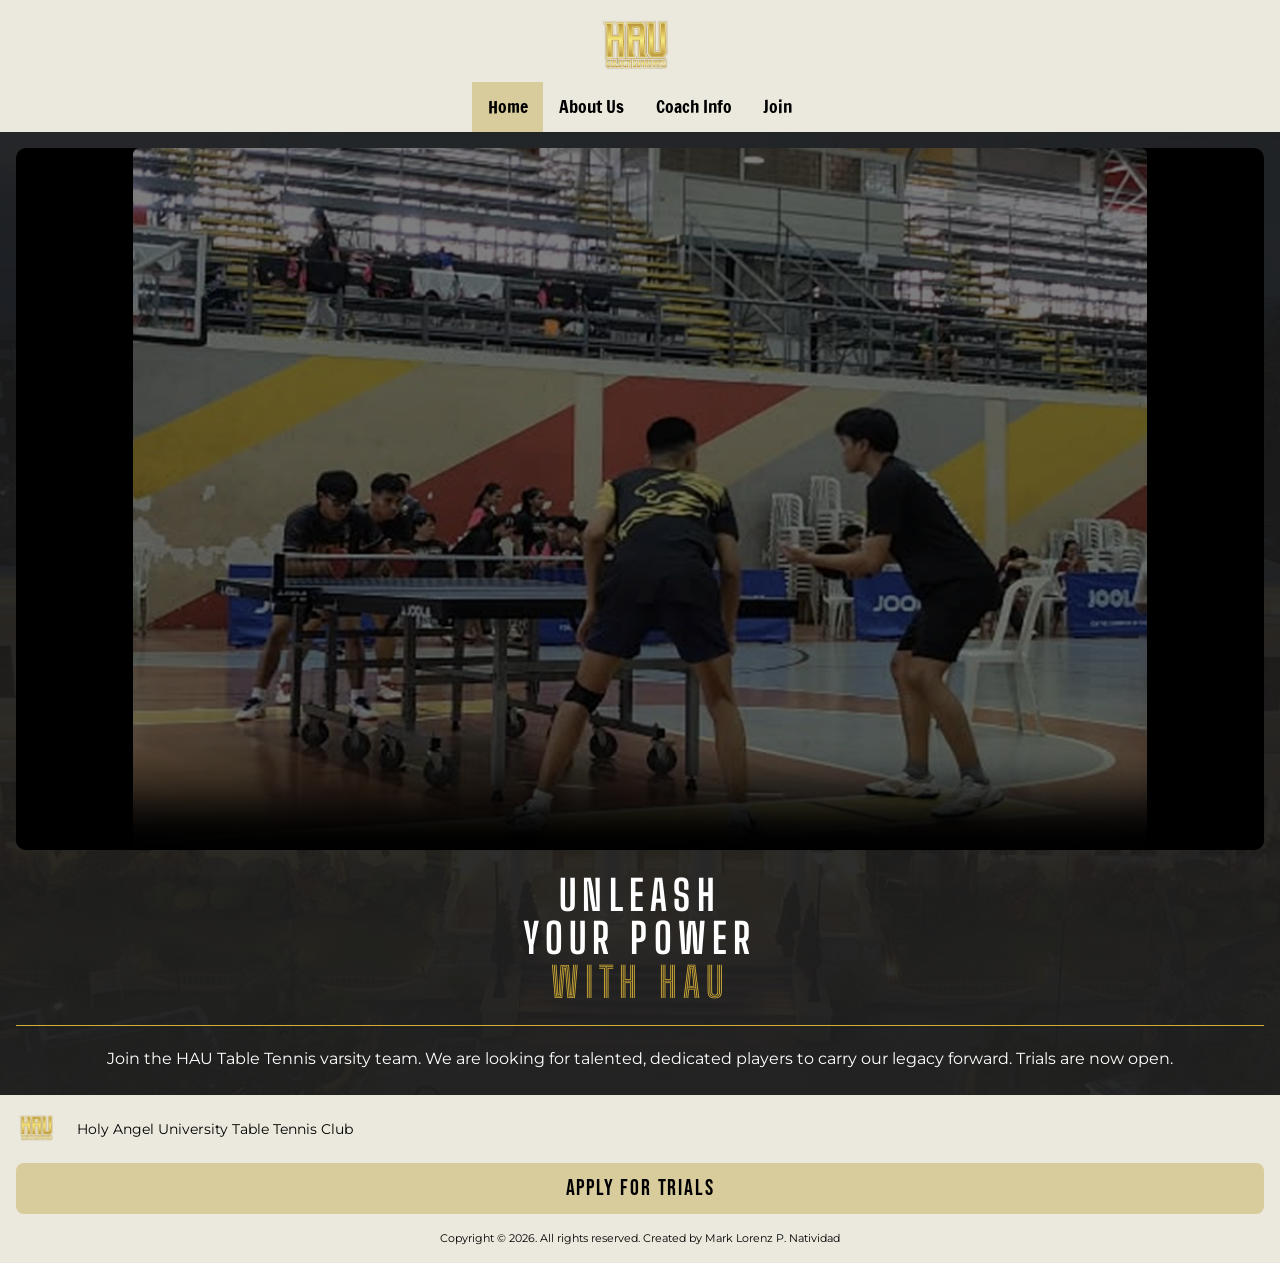
==== index.html @ d85600c8 "Move the 1st version outside the file" ====
<!DOCTYPE html>
<html lang="en">
<head>
    <!--
        Author: Natividad, Mark Lorenz P.
        Section: WD-202
        Activity: HAU Table Tennis Website (Own Version)
        Date: October 9, 2026
    -->
    <title>Holy Angel Table Tennis Club - Home</title>
    <meta charset="utf-8">
    <meta name= "viewport" content="width=device-width, initial-scale=1.0"/>
    <meta name= "description" content="Join the Holy Angel University Table Tennis varsity team. Trials are now open."/>
    <link href="https://fonts.googleapis.com/css2?family=Bebas+Neue&family=Big+Shoulders+Display:wght@700&family=Big+Shoulders+Inline+Display:wght@700&family=Francois+One&family=Montserrat:wght@300;400;600&family=Poppins:wght@500;600&display=swap" rel="stylesheet">
    <link rel ="icon" href = "img/hau-logo.png" type="image/png" />
    <link rel ="stylesheet" href="styles.css" type="text/css" />
</head>

<body>
    <div id = "container">
        <header>
            <a href = "index.html">
                <img src = "img/hau-logo.png" alt = "HAU Golden Guardians logo" />
            </a>
            <nav>
                <ul>
                    <li><a href = "index.html" class = "active">Home</a></li>
                    <li><a href = "about.html">About Us</a></li>
                    <li><a href = "coach.html">Coach Info</a></li>
                    <li><a href = "join.html">Join</a></li>
                </ul>
            </nav>
        </header>

        <main>
            <section id = "hero">
                <video controls preload = "metadata" poster = "img/vid-cover.png">
                    <source src = "media/Haulights.mp4" type = "video/mp4">
                    <track src = "media/captions.vtt" kind = "captions" srclang = "en" label = "English">
                    Your browser does not support the video element.
                </video>
                <article class = "hero-text">
                    <h1>Unleash<br> Your Power <span class = "outline">With HAU</span></h1>
                    <p>Join the HAU Table Tennis varsity team. We are looking for talented, dedicated players to carry our legacy forward. Trials are now open.</p>
                </article>
            </section>
        </main>

        <footer>
            <div class = "foot-brand">
                <img src = "img/hau-logo.png" alt = "HAU logo" />
                <p>Holy Angel University Table Tennis Club</p>
            </div>
            <a class = "btn-footer" href = "join.html">Apply for Trials</a>
            <p class = "copy">Copyright &copy; 2026. All rights reserved. Created by Mark Lorenz P. Natividad</p>
        </footer>
    </div>
</body>

</html>
---- styles.css ----
/* CSS styles for HAU Golden Guardians Table Tennis */

/*
   Author: Natividad, Mark Lorenz P.
   Section: WD-202
   Date: October 9, 2026
*/

/* CSS Reset */
body, header, nav, main, footer, h1, h2, h3, p, div, img, ul, section, article, video{
    margin: 0;
    padding: 0;
    border: 0;
}

/* Style rule for box sizing applies to all elements */
*{
    box-sizing: border-box;
}

/* CSS styles for body, images and links */
body{
    background: #1C1C1C linear-gradient(to bottom, #1C1C1C 50%, #242424 100%);
    min-height: 100vh;
    color: #ffffff;
    font-family: 'Montserrat', sans-serif;
}

img, video{
    max-width: 100%;
    display: block;
}

a{
    color: inherit;
    text-decoration: none;
}

/* CSS styles for page wrapper */
#container{
    display: flex;
    flex-direction: column;
    min-height: 100vh;
    width: 100%;
    max-width: 1920px;
    margin: 0 auto;
}

/* CSS styles for header */
header{
    display: flex;
    flex-direction: column;
    align-items: center;
    background-color: #EBE8DD;
    padding: 12px 16px 0;
}

header img{
    height: 70px;
    width: auto;
}

/* CSS styles for navigation area */
nav ul{
    display: flex;
    flex-wrap: wrap;
    justify-content: center;
    list-style-type: none;
}

nav li a{
    display: block;
    font-family: 'Francois One', sans-serif;
    font-size: 1.1em;
    color: #000000;
    padding: 0.7em 0.9em;
}

nav li a.active{
    background-color: #D8CB9C;
}

/* CSS styles for main */
main{
    flex: 1;
}

main > section{
    padding: 16px;
}

h1{
    font-family: 'Big Shoulders Display', 'Arial Narrow', Impact, sans-serif;
    font-weight: 700;
    font-size: 2.6em;
    line-height: 1.05;
    text-align: center;
}

h2, h3{
    font-family: 'Bebas Neue', 'Arial Narrow', Impact, sans-serif;
    font-weight: normal;
    letter-spacing: 0.04em;
}

.outline{
    display: block;
    color: #D4AF37;
    font-family: 'Big Shoulders Inline Display', 'Arial Narrow', Impact, sans-serif;
}

/* CSS styles for home */
#hero{
    background: linear-gradient(rgba(28, 28, 28, 0.7), rgba(36, 36, 36, 0.8)), url("img/Campus.png") center / cover no-repeat;
    background-color: #1C1C1C;
}

video{
    width: 100%;
    aspect-ratio: 16 / 9;
    background-color: #000000;
    border-radius: 10px;
}

.hero-text{
    text-align: center;
    padding: 24px 0 8px;
}

.hero-text h1{
    letter-spacing: 0.15em;
    text-transform: uppercase;
}

.hero-text p{
    border-top: 1px solid #D4AF37;
    margin-top: 20px;
    padding-top: 20px;
    line-height: 1.6;
}

/* CSS styles for the footer */
footer{
    background-color: #EBE8DD;
    color: #000000;
    padding: 16px;
    text-align: center;
}

.foot-brand{
    display: flex;
    align-items: center;
    gap: 16px;
    text-align: left;
}

.foot-brand img{
    height: 36px;
    width: auto;
    flex-shrink: 0;
}

.foot-brand p{
    font-size: 0.9em;
    line-height: 1.35;
}

.btn-footer{
    display: block;
    background-color: #D8CB9C;
    font-family: 'Bebas Neue', 'Arial Narrow', Impact, sans-serif;
    font-size: 1.4em;
    letter-spacing: 0.08em;
    border-radius: 8px;
    padding: 12px;
    margin: 16px 0;
}

.copy{
    font-size: 0.7em;
    line-height: 1.5;
}
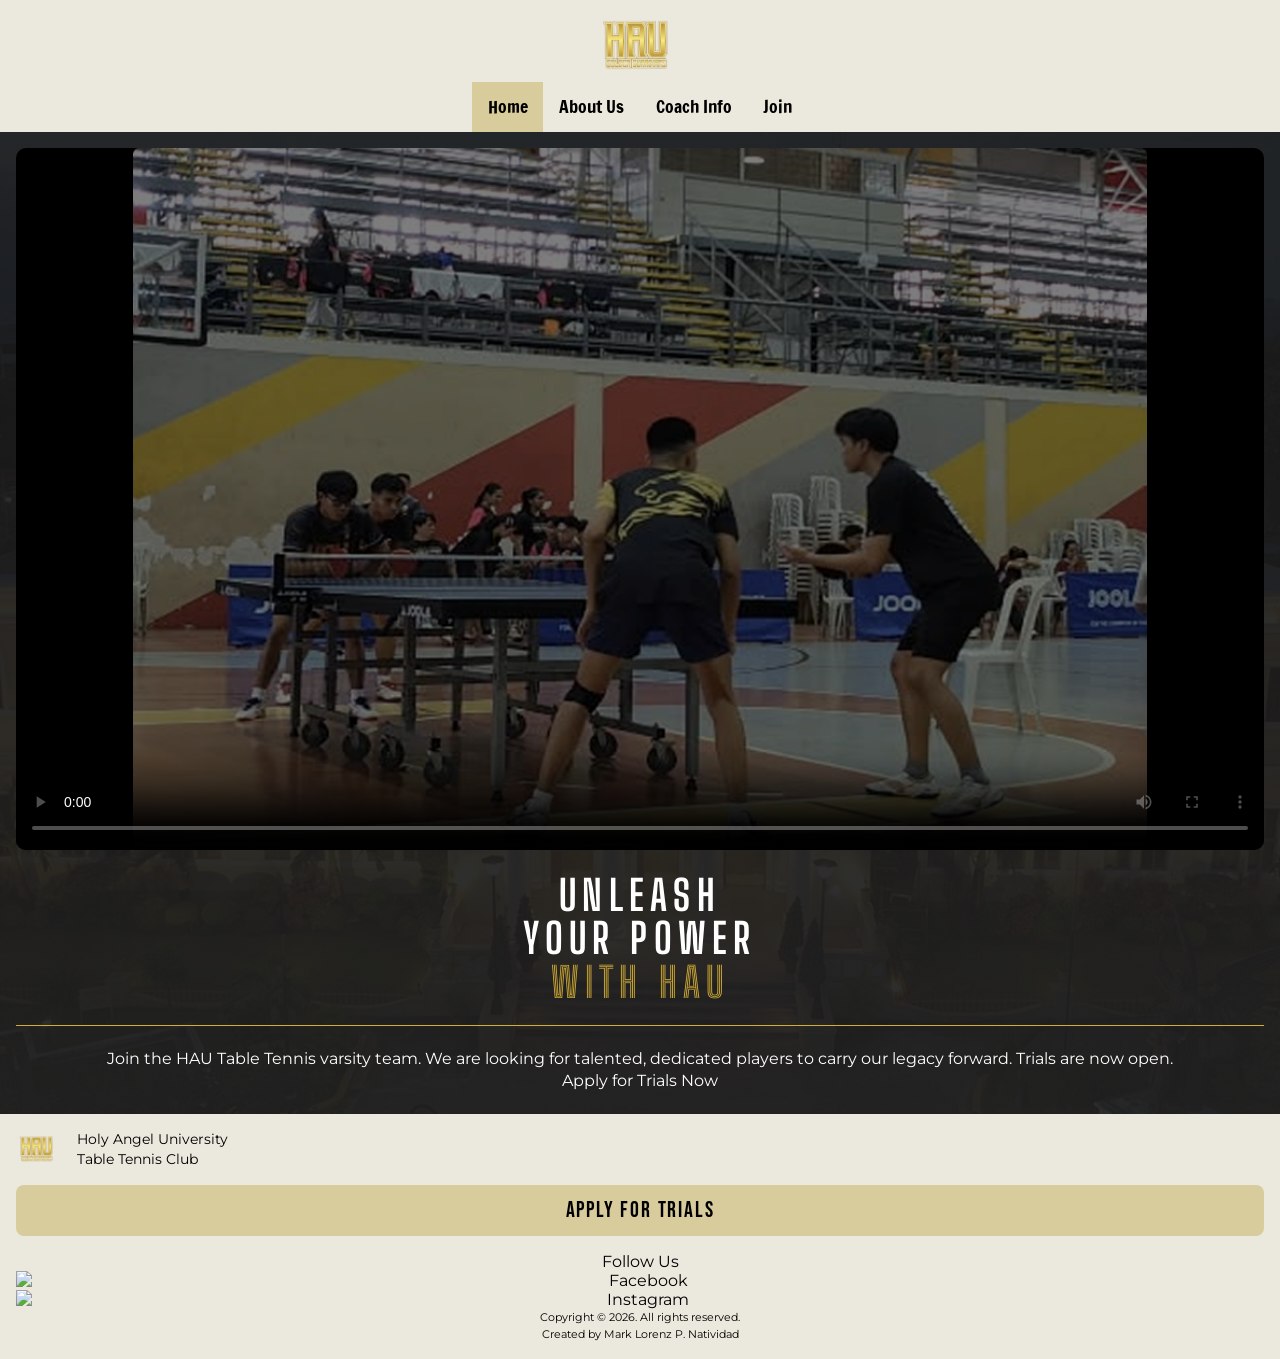
==== commit e1eef539: "updated the index" ====
--- a/index.html
+++ b/index.html
@@ -5,7 +5,7 @@
         Author: Natividad, Mark Lorenz P.
         Section: WD-202
         Activity: HAU Table Tennis Website (Own Version)
-        Date: October 9, 2026
+        Date: October 10, 2026
     -->
     <title>Holy Angel Table Tennis Club - Home</title>
     <meta charset="utf-8">
@@ -22,7 +22,7 @@
             <a href = "index.html">
                 <img src = "img/hau-logo.png" alt = "HAU Golden Guardians logo" />
             </a>
-            <nav>
+            <nav id = "nav-menu">
                 <ul>
                     <li><a href = "index.html" class = "active">Home</a></li>
                     <li><a href = "about.html">About Us</a></li>
@@ -36,12 +36,14 @@
             <section id = "hero">
                 <video controls preload = "metadata" poster = "img/vid-cover.png">
                     <source src = "media/Haulights.mp4" type = "video/mp4">
+                   
                     <track src = "media/captions.vtt" kind = "captions" srclang = "en" label = "English">
                     Your browser does not support the video element.
                 </video>
                 <article class = "hero-text">
                     <h1>Unleash<br> Your Power <span class = "outline">With HAU</span></h1>
                     <p>Join the HAU Table Tennis varsity team. We are looking for talented, dedicated players to carry our legacy forward. Trials are now open.</p>
+                    <a class = "hero-btn" href = "join.html">Apply for Trials Now</a>
                 </article>
             </section>
         </main>
@@ -49,10 +51,15 @@
         <footer>
             <div class = "foot-brand">
                 <img src = "img/hau-logo.png" alt = "HAU logo" />
-                <p>Holy Angel University Table Tennis Club</p>
+                <p>Holy Angel <span class = "uni">University</span><br class = "br-mobile" />Table Tennis Club</p>
             </div>
             <a class = "btn-footer" href = "join.html">Apply for Trials</a>
-            <p class = "copy">Copyright &copy; 2026. All rights reserved. Created by Mark Lorenz P. Natividad</p>
+            <div class = "follow">
+                <span>Follow Us</span>
+                <a href = "https://www.facebook.com/HolyAngel1933Sports" target = "_blank" rel = "noopener noreferrer" aria-label = "Holy Angel University - Sports on Facebook"><img src = "img/icon-facebook-yellow.png" alt = "Facebook" /></a>
+                <a href = "https://www.instagram.com/holyangel1933/?hl=en" target = "_blank" rel = "noopener noreferrer" aria-label = "Holy Angel University on Instagram"><img src = "img/icon-instagram-yellow.png" alt = "Instagram" /></a>
+            </div>
+            <p class = "copy">Copyright &copy; 2026. All rights reserved. <br class = "br-mobile" />Created by Mark Lorenz P. Natividad</p>
         </footer>
     </div>
 </body>
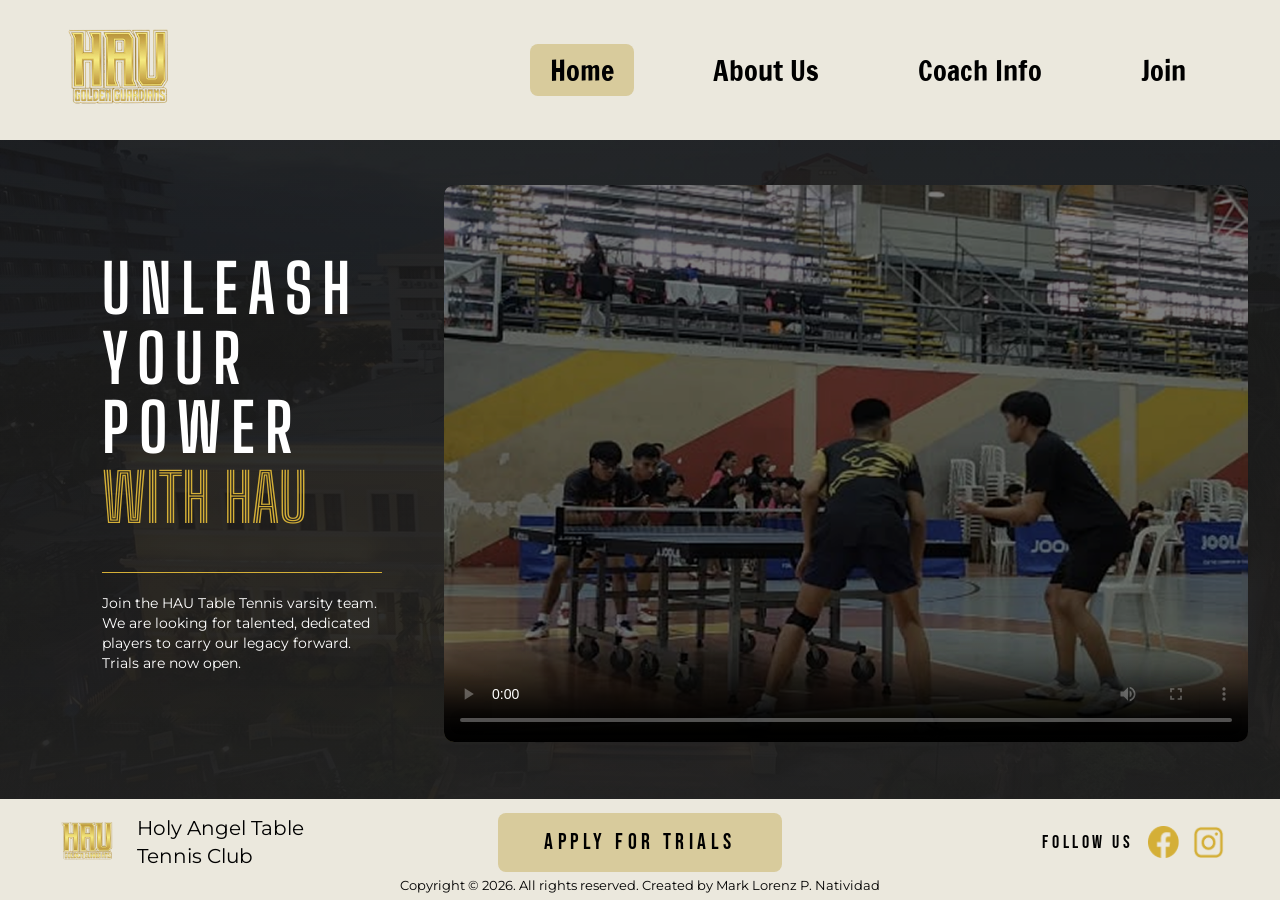
==== commit 19a3c468: "pull out the files from version 3 and update coach, about and add join" ====
--- a/index.html
+++ b/index.html
@@ -5,7 +5,7 @@
         Author: Natividad, Mark Lorenz P.
         Section: WD-202
         Activity: HAU Table Tennis Website (Own Version)
-        Date: October 10, 2026
+        Date: October 12, 2026
     -->
     <title>Holy Angel Table Tennis Club - Home</title>
     <meta charset="utf-8">
--- a/styles.css
+++ b/styles.css
@@ -3,11 +3,11 @@
 /*
    Author: Natividad, Mark Lorenz P.
    Section: WD-202
-   Date: October 9, 2026
+   Date: October 12, 2026
 */
 
 /* CSS Reset */
-body, header, nav, main, footer, h1, h2, h3, p, div, img, ul, section, article, video{
+body, header, nav, main, footer, h1, h2, h3, p, div, img, ul, figure, figcaption, section, article, aside, video, table, form, fieldset{
     margin: 0;
     padding: 0;
     border: 0;
@@ -34,6 +34,27 @@
 a{
     color: inherit;
     text-decoration: none;
+}
+
+/* ========================================================================== */
+/* STYLE RULES FOR MOBILE VIEWPORT */
+
+/* Show mobile class, hide tablet-desktop class */
+.mobile{
+    display: block;
+}
+
+.tablet-desktop, .desktop-only, .tablet-only, .hero-btn, .follow{
+    display: none;
+}
+
+.sr-only{
+    position: absolute;
+    width: 1px;
+    height: 1px;
+    overflow: hidden;
+    clip: rect(0 0 0 0);
+    white-space: nowrap;
 }
 
 /* CSS styles for page wrapper */
@@ -46,21 +67,40 @@
     margin: 0 auto;
 }
 
+#coach{
+    display: flow-root;
+}
+
+/* Icons: yellow for tablet/desktop, white for mobile */
+.icon-yellow, .icon-tablet{
+    display: none;
+}
+
+.uni{
+    display: inline;
+}
+
 /* CSS styles for header */
 header{
+    position: relative;
     display: flex;
-    flex-direction: column;
+    flex-wrap: wrap;
+    justify-content: space-between;
     align-items: center;
     background-color: #EBE8DD;
-    padding: 12px 16px 0;
+    padding: 8px 16px;
 }
 
 header img{
-    height: 70px;
+    height: 40px;
     width: auto;
 }
 
-/* CSS styles for navigation area */
+/* CSS styles for navigation area (always visible for now) */
+nav{
+    width: 100%;
+}
+
 nav ul{
     display: flex;
     flex-wrap: wrap;
@@ -73,7 +113,7 @@
     font-family: 'Francois One', sans-serif;
     font-size: 1.1em;
     color: #000000;
-    padding: 0.7em 0.9em;
+    padding: 0.6em 0.9em;
 }
 
 nav li a.active{
@@ -83,6 +123,8 @@
 /* CSS styles for main */
 main{
     flex: 1;
+    display: flex;
+    flex-direction: column;
 }
 
 main > section{
@@ -109,15 +151,32 @@
     font-family: 'Big Shoulders Inline Display', 'Arial Narrow', Impact, sans-serif;
 }
 
+.eyebrow{
+    color: #D4AF37;
+    text-align: center;
+    letter-spacing: 0.2em;
+    text-transform: uppercase;
+    margin-bottom: 8px;
+}
+
+.para{
+    line-height: 1.7;
+    margin-top: 16px;
+}
+
 /* CSS styles for home */
+/* Hero background image with dark overlay */
 #hero{
     background: linear-gradient(rgba(28, 28, 28, 0.7), rgba(36, 36, 36, 0.8)), url("img/Campus.png") center / cover no-repeat;
     background-color: #1C1C1C;
-}
-
+    flex: 1;
+}
+
+/* CSS styles for video */
 video{
     width: 100%;
-    aspect-ratio: 16 / 9;
+    aspect-ratio: 358 / 294;
+    object-fit: cover;
     background-color: #000000;
     border-radius: 10px;
 }
@@ -129,7 +188,13 @@
 
 .hero-text h1{
     letter-spacing: 0.15em;
+    font-size: clamp(2.3em, 11.5vw, 3.2em);
     text-transform: uppercase;
+}
+
+.hero-text .outline{
+    display: block;
+    letter-spacing: 0;
 }
 
 .hero-text p{
@@ -137,6 +202,165 @@
     margin-top: 20px;
     padding-top: 20px;
     line-height: 1.6;
+}
+
+/* CSS styles for about */
+.about-text h1{
+    margin-bottom: 16px;
+}
+
+.about-text .eyebrow{
+    margin-top: 16px;
+}
+
+.about-text .para{
+    border-top: 1px solid #D4AF37;
+    padding-top: 16px;
+}
+
+.about-photos img, .coach-photos img, .banner{
+    width: 100%;
+    border-radius: 4px;
+}
+
+.coach-photos figure{
+    margin-bottom: 16px;
+}
+
+/* CSS styles for coach */
+.card{
+    background-color: #2A2A2A;
+    padding: 16px;
+    border-radius: 10px;
+    margin: 8px 0 16px;
+    line-height: 1.6;
+}
+
+.card h3{
+    color: #D4AF37;
+    font-size: 1.8em;
+}
+
+.role{
+    color: #D4AF37;
+    text-align: center;
+    font-size: 1.5em;
+}
+
+.contact-box{
+    background-color: #D4AF37;
+    color: #ffffff;
+    padding: 16px;
+    border-radius: 10px;
+    text-align: center;
+    margin-bottom: 16px;
+}
+
+.contact-box h3{
+    font-size: 1.6em;
+    letter-spacing: 0.1em;
+}
+
+.contact-box p{
+    display: flex;
+    justify-content: center;
+    align-items: center;
+    flex-wrap: wrap;
+    gap: 8px;
+    margin-top: 8px;
+}
+
+.contact-box img{
+    height: 22px;
+    width: auto;
+    margin-left: 12px;
+}
+
+/* CSS styles for join */
+.apply{
+    color: #D4AF37;
+    margin-bottom: 8px;
+}
+
+.list-card{
+    background-color: #9B7C1F;
+    border-radius: 10px;
+    padding: 16px;
+    margin-top: 16px;
+}
+
+.list-card h2{
+    font-size: 1.8em;
+}
+
+.list-card ul{
+    padding-left: 20px;
+    line-height: 1.7;
+    font-size: 0.9em;
+}
+
+/* CSS styles for form elements */
+#form{
+    margin: 24px 0;
+}
+
+fieldset legend{
+    font-family: 'Poppins', sans-serif;
+    font-weight: 600;
+    font-size: 1.4em;
+    text-transform: uppercase;
+    padding: 8px 0;
+}
+
+label{
+    display: block;
+    font-family: 'Poppins', sans-serif;
+    font-weight: 600;
+    font-size: 0.9em;
+    padding: 14px 0 6px;
+}
+
+input[type = "text"], input[type = "email"], input[type = "tel"], textarea{
+    width: 100%;
+    background-color: #9B7C1F;
+    color: #ffffff;
+    border: none;
+    border-radius: 6px;
+    padding: 14px;
+    font-family: 'Poppins', sans-serif;
+}
+
+input::placeholder, textarea::placeholder{
+    color: #EBE8DD;
+}
+
+.btn-row{
+    display: flex;
+    gap: 16px;
+    margin-top: 14px;
+}
+
+#submit, #reset{
+    border: none;
+    border-radius: 6px;
+    padding: 10px 20px;
+    font-family: 'Poppins', sans-serif;
+    font-weight: 600;
+    cursor: pointer;
+}
+
+#submit{
+    background-color: #9B7C1F;
+    color: #ffffff;
+}
+
+#reset{
+    background-color: #ffffff;
+    color: #000000;
+}
+
+.contact-grid .contact-box h3{
+    font-family: 'Bebas Neue', 'Arial Narrow', Impact, sans-serif;
 }
 
 /* CSS styles for the footer */
@@ -160,8 +384,10 @@
     flex-shrink: 0;
 }
 
+/* Mobile footer text on two lines */
 .foot-brand p{
     font-size: 0.9em;
+    font-weight: 400;
     line-height: 1.35;
 }
 
@@ -180,3 +406,1066 @@
     font-size: 0.7em;
     line-height: 1.5;
 }
+
+
+/* ========================================================================== */
+
+/* MEDIA QUERY FOR MOBILE ONLY VIEWPORT */
+@media screen and (max-width: 629px){
+    /* Mobile Viewport: Style rules for about */
+    #about{
+        display: flex;
+        flex-direction: column;
+    }
+
+    .about-text{
+        display: contents;
+    }
+
+    .about-text .eyebrow{
+        order: 1;
+        margin: 0 0 8px;
+        font-weight: 300;
+        letter-spacing: 0.2em;
+    }
+
+    .about-text h1{
+        order: 2;
+        text-transform: uppercase;
+        font-size: clamp(2em, 10vw, 2.6em);
+        padding-bottom: 16px;
+        margin-bottom: 16px;
+        border-bottom: 1px solid #D4AF37;
+    }
+
+    .about-photos{
+        order: 3;
+    }
+
+    .about-text .para{
+        order: 4;
+        border-top: 0;
+        padding-top: 0;
+        margin-top: 16px;
+    }
+
+    /* Mobile Viewport: Style rules for coach */
+    #coach{
+        display: flex;
+        flex-direction: column;
+    }
+
+    .coach-info{
+        display: contents;
+    }
+
+    .coach-info .eyebrow{
+        order: 1;
+        margin: 0 0 6px;
+        font-weight: 600;
+        letter-spacing: 0.15em;
+    }
+
+    .coach-info h1{
+        order: 2;
+        text-transform: uppercase;
+        font-size: clamp(1.9em, 8.6vw, 2.6em);
+        margin-bottom: 20px;
+    }
+
+    .coach-info h1::after{
+        content: "";
+        display: block;
+        width: 160px;
+        max-width: 60%;
+        height: 2px;
+        background-color: #D4AF37;
+        margin: 10px auto 0;
+    }
+
+    .coach-info .role{
+        display: none;
+    }
+
+    .coach-photos{
+        order: 3;
+    }
+
+    .coach-photos figure{
+        margin-bottom: 20px;
+    }
+
+    .coach-photos img{
+        aspect-ratio: 358 / 170;
+        object-fit: cover;
+    }
+
+    .coach-info .card{
+        order: 4;
+        margin-top: 0;
+    }
+
+    .coach-info .contact-box{
+        order: 5;
+        text-align: left;
+    }
+
+    .coach-info .contact-box h3{
+        font-family: 'Poppins', sans-serif;
+        font-weight: 600;
+        font-size: 1.1em;
+        letter-spacing: 0;
+        text-transform: uppercase;
+    }
+
+    .coach-info .contact-box p{
+        justify-content: flex-start;
+    }
+
+    .coach-info .contact-box img{
+        margin-left: 0;
+    }
+
+    /* Mobile Viewport: Style rules for join */
+    .apply{
+        display: table;
+        margin: 0 auto 8px;
+        padding: 0 14px;
+        text-transform: uppercase;
+        border-bottom: 2px solid #D4AF37;
+    }
+
+    .banner{
+        aspect-ratio: 358 / 196;
+        object-fit: cover;
+    }
+
+    .list-card li{
+        margin-bottom: 6px;
+    }
+
+    #submit, #reset{
+        text-transform: uppercase;
+    }
+}
+
+/* ========================================================================== */
+
+/* MEDIA QUERY FOR TABLET VIEWPORT */
+@media screen and (min-width: 630px), print{
+    /* Tablet Viewport: Show tablet-desktop class, hide mobile class and hamburger */
+    .tablet-desktop{
+        display: block;
+    }
+
+    .mobile, #menu-btn, .btn-footer, .br-mobile{
+        display: none;
+    }
+
+    .hero-btn{
+        display: inline-block;
+        background-color: #D8CB9C;
+        color: #000000;
+        font-family: 'Bebas Neue', 'Arial Narrow', Impact, sans-serif;
+        font-size: 1.4em;
+        letter-spacing: 0.08em;
+        border-radius: 8px;
+        padding: 12px 20px;
+        margin-top: 20px;
+    }
+
+    .follow{
+        display: flex;
+        align-items: center;
+        gap: 14px;
+        margin-left: auto;
+    }
+
+    .follow span{
+        font-family: 'Bebas Neue', 'Arial Narrow', Impact, sans-serif;
+        letter-spacing: 0.2em;
+    }
+
+    .follow img{
+        height: 30px;
+        width: auto;
+    }
+
+    .uni{
+        display: none;
+    }
+
+    .coach-info .icon-white{
+        display: none;
+    }
+
+    .coach-info .icon-yellow{
+        display: block;
+    }
+
+    /* Tablet Viewport: Style rules for header and nav */
+    nav{
+        position: static;
+        width: auto;
+        max-height: none;
+        overflow: visible;
+        background-color: transparent;
+    }
+
+    nav ul{
+        display: flex;
+        gap: 8px;
+    }
+
+    nav li a{
+        font-size: 0.95em;
+        padding: 8px 14px;
+        border-radius: 8px;
+    }
+
+    nav li a:hover{
+        background-color: #D8CB9C;
+    }
+
+    header img{
+        height: 50px;
+    }
+
+    /* Tablet Viewport: Style rules for main sections */
+    main > section{
+        padding: 32px;
+    }
+
+    #hero{
+        padding: 16px 0 0;
+    }
+
+    #hero video{
+        border-radius: 0;
+        aspect-ratio: 768 / 442;
+    }
+
+    .hero-text{
+        text-align: left;
+        padding: 32px;
+    }
+
+    .hero-text h1{
+        text-align: left;
+        font-size: clamp(3em, 7vw, 4em);
+        max-width: 7.8em;
+    }
+
+    .outline{
+        display: inline;
+    }
+
+    .about-text h1{
+        font-size: 3em;
+    }
+
+    .coach-photos{
+        float: left;
+        width: 45%;
+        margin-right: 6%;
+    }
+
+    .coach-info{
+        overflow: hidden;
+    }
+
+    .coach-info h1, .coach-info .eyebrow, .coach-info .role{
+        text-align: left;
+    }
+
+    .coach-info h3{
+        color: #D4AF37;
+        margin-top: 12px;
+    }
+
+    .coach-info ul{
+        padding-left: 18px;
+        font-size: 0.8em;
+        line-height: 1.6;
+    }
+
+    .contact-box{
+        background-color: transparent;
+        text-align: left;
+        padding: 0;
+    }
+
+    .contact-box h3{
+        color: #D4AF37;
+    }
+
+    .contact-box p{
+        justify-content: flex-start;
+    }
+
+    /* Tablet Viewport: Style rules for table */
+    table{
+        width: 100%;
+        border: 1px solid #ffffff;
+        border-collapse: collapse;
+        margin: 24px 0;
+    }
+
+    th, td{
+        border: 1px solid #EBE8DD;
+        padding: 12px;
+        font-size: 0.85em;
+        text-align: left;
+        vertical-align: top;
+        line-height: 1.5;
+    }
+
+    th{
+        background-color: #9B7C1F;
+        font-family: 'Bebas Neue', 'Arial Narrow', Impact, sans-serif;
+        font-size: 1.5em;
+        font-weight: normal;
+        text-align: center;
+    }
+
+    /* Tablet Viewport: Style rule for alternating rows */
+    tr:nth-child(odd) td{
+        background-color: #9B7C1F;
+    }
+
+    tr:nth-child(even) td{
+        background-color: #8F7219;
+    }
+
+    /* Tablet Viewport: Style rules for form and contact */
+    #form{
+        background-color: #1C1C1C;
+    }
+
+    .contact-grid{
+        display: grid;
+        grid-template-columns: 1fr 1fr;
+        grid-gap: 20px;
+    }
+
+    .contact-grid .contact-box{
+        background-color: #D4AF37;
+        text-align: center;
+        padding: 12px;
+    }
+
+    .contact-grid .contact-box h3{
+        color: #ffffff;
+    }
+
+    .contact-grid .contact-box p{
+        justify-content: center;
+    }
+
+    /* Tablet Viewport: Style rules for footer */
+    footer{
+        display: flex;
+        flex-wrap: wrap;
+        align-items: center;
+        padding: 16px 32px;
+    }
+
+    .copy{
+        width: 100%;
+        border-top: 1px solid #C9C3A8;
+        margin-top: 14px;
+        padding-top: 10px;
+    }
+}
+
+/* ========================================================================== */
+
+/* Tablet+ Viewport: Style rule for coach contact links */
+@media screen and (min-width: 630px){
+    .coach-info .contact-box a{
+        color: #D4AF37;
+    }
+}
+
+/* ========================================================================== */
+
+/* MEDIA QUERY FOR TABLET ONLY VIEWPORT */
+@media screen and (min-width: 630px) and (max-width: 1014px){
+    /* Tablet Only: Style rule for headings */
+    .about-text h1, .coach-info h1, .apply{
+        text-transform: uppercase;
+    }
+
+    /* Tablet Only: Style rules for about */
+    #about{
+        display: flex;
+        flex-direction: column;
+    }
+
+    .about-text{
+        display: contents;
+    }
+
+    .about-text .eyebrow{
+        order: 1;
+        text-align: center;
+        margin: 0 0 8px;
+        font-weight: 300;
+        letter-spacing: 0.2em;
+    }
+
+    .about-text h1{
+        order: 2;
+        text-align: center;
+        font-size: clamp(2.2em, 6.4vw, 3.4em);
+        margin-bottom: 20px;
+    }
+
+    .about-text h1 .outline{
+        white-space: nowrap;
+    }
+
+    .about-photos{
+        order: 3;
+    }
+
+    .about-photos img{
+        aspect-ratio: 704 / 347;
+        object-fit: cover;
+    }
+
+    .about-text .para{
+        order: 4;
+        border-top: 1px solid #D4AF37;
+        border-bottom: 1px solid #D4AF37;
+        padding: 16px 0;
+        margin-top: 20px;
+    }
+
+    /* Tablet Only: Style rules for coach */
+    .coach-info .role{
+        border-bottom: 1px solid #8C7A3E;
+        padding-bottom: 8px;
+        margin-bottom: 8px;
+    }
+
+    .coach-info .contact-box{
+        border-top: 1px solid #8C7A3E;
+        border-radius: 0;
+        margin-top: 16px;
+        padding-top: 12px;
+    }
+
+    /* Tablet Only: Style rules for coach title */
+    .tablet-only{
+        display: block;
+    }
+
+    span.tablet-only{
+        display: inline;
+    }
+
+    .hide-tablet, .coach-info .eyebrow{
+        display: none;
+    }
+
+    .coach-info{
+        padding-top: 24px;
+    }
+
+    .coach-info h1{
+        font-size: clamp(2em, 5vw, 2.4em);
+        line-height: 1.25;
+        margin-bottom: 6px;
+    }
+
+    .coach-info .role{
+        font-family: 'Montserrat', sans-serif;
+        font-weight: 600;
+        font-size: 1em;
+        letter-spacing: 0;
+        text-transform: none;
+    }
+
+    .coach-bullets{
+        font-weight: 300;
+        font-size: 0.85em;
+        line-height: 1.6;
+    }
+
+    .coach-bullets p{
+        margin: 0 0 14px;
+        color: #EDEDED;
+    }
+
+    .coach-info .contact-box h3{
+        font-family: 'Montserrat', sans-serif;
+        font-weight: 400;
+        font-size: 0.95em;
+        letter-spacing: 0.03em;
+        text-transform: uppercase;
+        margin: 0 0 8px;
+    }
+
+    .coach-info .contact-box p{
+        display: flex;
+        align-items: center;
+        gap: 12px;
+        margin: 6px 0 0;
+        font-size: 0.95em;
+    }
+
+    .coach-info .contact-box .icon-white, .coach-info .contact-box .icon-yellow{
+        display: none;
+    }
+
+    .coach-info .contact-box .icon-tablet{
+        display: block;
+        width: 18px;
+        height: 18px;
+        margin-left: 0;
+    }
+
+    .coach-info .contact-box a{
+        color: #ffffff;
+        font-weight: 400;
+    }
+
+    /* Tablet Only: Style rules for join */
+    .apply{
+        display: table;
+        margin: 0 auto 8px;
+        padding: 0 14px;
+        text-align: center;
+        font-size: clamp(2.6em, 7vw, 3.6em);
+        border-bottom: 2px solid #D4AF37;
+    }
+
+    .banner{
+        aspect-ratio: 704 / 293;
+        object-fit: cover;
+    }
+
+    th{
+        letter-spacing: 0.06em;
+        line-height: 1.15;
+    }
+
+    fieldset legend{
+        width: 100%;
+        text-align: center;
+        font-size: 1.3em;
+    }
+
+    label{
+        font-size: 0.85em;
+    }
+
+    .btn-row{
+        justify-content: center;
+        gap: clamp(32px, 9vw, 87px);
+    }
+
+    #submit, #reset{
+        height: 44px;
+        font-size: 0.85em;
+        text-transform: uppercase;
+    }
+
+    #submit{
+        width: 190px;
+    }
+
+    #reset{
+        width: 120px;
+    }
+
+    .contact-grid{
+        grid-template-columns: 1fr;
+        grid-gap: 16px;
+    }
+
+    .contact-grid .contact-box h3{
+        font-size: 1.25em;
+        letter-spacing: 0.15em;
+    }
+
+    .contact-grid .contact-box p{
+        display: flex;
+        align-items: center;
+        justify-content: center;
+        gap: 10px;
+        margin: 6px 0 0;
+    }
+
+    .contact-grid .contact-box img{
+        margin-left: 0;
+    }
+
+    .contact-grid .contact-box p img:nth-of-type(2){
+        margin-left: 40px;
+    }
+
+    /* Tablet Only: Style rules for footer */
+    .foot-brand img{
+        height: 40px;
+    }
+
+    .foot-brand p{
+        font-size: 1.15em;
+        line-height: 1.35;
+        max-width: 9em;
+    }
+}
+
+
+/* MEDIA QUERY FOR DESKTOP VIEWPORT */
+@media screen and (min-width: 1015px), print{
+    .desktop-only{
+        display: block;
+    }
+
+    /* Desktop Viewport: Style rules for header and nav */
+    header{
+        padding: 16px clamp(24px, 5.8vw, 112px) 16px clamp(24px, 4.5vw, 86px);
+    }
+
+    header img{
+        height: clamp(80px, 8.4vw, 120px);
+    }
+
+    nav ul{
+        gap: clamp(16px, 4.6vw, 88px);
+    }
+
+    nav li a{
+        font-size: clamp(1.3em, 2.2vw, 2em);
+        padding: 6px 20px;
+    }
+
+    nav li a:hover{
+        background-color: #D8CB9C;
+        color: #000000;
+    }
+
+    /* Desktop Viewport: Style rule for shared sections */
+    #about, #coach, #join{
+        width: 100%;
+        max-width: 1600px;
+        margin-left: auto;
+        margin-right: auto;
+        padding: 32px clamp(24px, 5.6vw, 96px);
+    }
+
+    /* Desktop Viewport: Style rule for about and coach position */
+    #about, #coach{
+        margin-top: auto;
+        margin-bottom: auto;
+    }
+
+    h1{
+        font-size: 4.2em;
+        text-align: left;
+        text-transform: uppercase;
+    }
+
+    .eyebrow{
+        text-align: left;
+        font-size: 1.2em;
+        font-weight: 300;
+        letter-spacing: 0.03em;
+    }
+
+    .outline{
+        display: block;
+    }
+
+    /* Desktop Viewport: Style rules for home hero */
+    #hero{
+        display: grid;
+        grid-template-columns: minmax(280px, 0.4fr) 1fr;
+        grid-gap: clamp(16px, 1.6vw, 32px);
+        align-items: center;
+        padding: clamp(32px, 3.5vw, 64px) clamp(24px, 2.5vw, 48px) clamp(40px, 4.4vw, 80px) clamp(40px, 8vw, 150px);
+        background: linear-gradient(rgba(28, 28, 28, 0.7), rgba(36, 36, 36, 0.8)), url("img/Campus.png") center / cover;
+    }
+
+    #hero video{
+        order: 2;
+        width: 100%;
+        border-radius: 10px;
+        aspect-ratio: 941 / 652;
+        object-fit: cover;
+    }
+
+    .hero-text{
+        padding: 0;
+        min-width: 0;
+    }
+
+    .hero-text h1{
+        font-size: clamp(3.2em, 5.2vw, 5.8em);
+        letter-spacing: 0.15em;
+        line-height: 1.05;
+    }
+
+    .hero-text .outline{
+        letter-spacing: 0;
+    }
+
+    .hero-text p{
+        font-size: 0.9em;
+        line-height: 1.4;
+        max-width: 280px;
+        margin-top: clamp(24px, 3vw, 48px);
+        padding-top: 20px;
+    }
+
+    .hero-btn{
+        display: none;
+    }
+
+    /* Desktop Viewport: Style rules for about */
+    #about{
+        display: grid;
+        grid-template-columns: 1.095fr 1fr;
+        grid-gap: 0 clamp(32px, 6vw, 110px);
+        align-items: center;
+    }
+
+    #about{
+        overflow-x: clip;
+    }
+
+    .about-photos{
+        min-width: 0;
+    }
+
+    .about-photos img{
+        aspect-ratio: 564 / 341;
+        object-fit: cover;
+    }
+
+    #about figure{
+        margin-bottom: clamp(16px, 2.3vw, 33px);
+    }
+
+    #about figure:last-child{
+        margin-bottom: 0;
+    }
+
+    .about-text{
+        order: 2;
+        min-width: 0;
+        container-type: inline-size;
+    }
+
+    .about-text h1{
+        font-size: clamp(2.4em, 4.3vw, 4.8em);
+        line-height: 1;
+        margin-bottom: 28px;
+    }
+
+    .about-text .eyebrow{
+        margin-top: 0;
+    }
+
+    .about-text .para{
+        color: #D4AF37;
+        font-size: clamp(0.85em, 1.05vw, 1em);
+        line-height: 1.6;
+    }
+
+    /* Desktop Viewport: Style rules for motto */
+    .motto{
+        color: #3F3F3F;
+        font-size: 12.4cqw;
+        line-height: 1.45;
+        letter-spacing: 0;
+        text-align: center;
+        text-transform: uppercase;
+        white-space: nowrap;
+        margin-top: 9cqw;
+    }
+
+    /* Desktop Viewport: Style rules for coach */
+    #coach{
+        display: grid;
+        grid-template-columns: 0.785fr 1fr;
+        grid-gap: 0 clamp(32px, 5vw, 90px);
+        align-items: center;
+        /* Desktop Viewport: Style rule for coach watermark */
+        background: url("img/school-logo.png") center center / contain no-repeat;
+    }
+
+    .coach-photos{
+        float: none;
+        width: auto;
+        margin: 0;
+        min-width: 0;
+    }
+
+    .coach-photos figure{
+        margin-bottom: clamp(10px, 1.2vw, 17px);
+    }
+
+    .coach-photos figure:last-child{
+        margin-bottom: 0;
+    }
+
+    .coach-photos img{
+        aspect-ratio: 564 / 341;
+        object-fit: cover;
+    }
+
+    .coach-photos figure:last-child img{
+        aspect-ratio: 564 / 381;
+    }
+
+    .coach-info{
+        overflow: visible;
+        min-width: 0;
+        padding-top: 0;
+    }
+
+    .coach-info .eyebrow{
+        font-size: clamp(1.1em, 1.6vw, 1.5em);
+    }
+
+    .coach-info h1{
+        font-size: clamp(2.2em, 4.1vw, 4.6em);
+        line-height: 1.05;
+    }
+
+    .coach-info .role{
+        font-size: clamp(1.4em, 2vw, 2.1em);
+        width: min(100%, 30em);
+        padding-bottom: 8px;
+        border-bottom: 1px solid #8C7A3E;
+    }
+
+    .coach-info h3{
+        color: #ffffff;
+        font-size: clamp(1.2em, 1.6vw, 1.5em);
+        margin-top: 24px;
+    }
+
+    .coach-info ul{
+        font-size: clamp(0.72em, 0.95vw, 0.9em);
+        line-height: 1.25;
+        letter-spacing: 0.04em;
+        padding-left: 21px;
+    }
+
+    .coach-info li::marker{
+        font-size: 0.7em;
+    }
+
+    .coach-info ul + h3 + ul li{
+        margin-bottom: 14px;
+    }
+
+    .coach-info .contact-box{
+        display: flex;
+        justify-content: center;
+        flex-wrap: wrap;
+        gap: 20px clamp(24px, 4vw, 56px);
+        margin-top: 32px;
+    }
+
+    .coach-info .contact-box h3{
+        display: none;
+    }
+
+    .coach-info .contact-box p{
+        display: flex;
+        align-items: center;
+        gap: 10px;
+        margin: 0;
+    }
+
+    .coach-info .contact-box p:nth-of-type(2){
+        order: -1;
+    }
+
+    .coach-info .contact-box img{
+        height: 30px;
+        margin-left: 0;
+    }
+
+    .coach-info .contact-box a{
+        font-size: clamp(1em, 1.3vw, 1.25em);
+        text-transform: uppercase;
+    }
+
+    /* Desktop Viewport: Style rules for join */
+    #join{
+        text-align: center;
+    }
+
+    #join table,
+    #join form,
+    #join .contact-grid,
+    #join .banner{
+        text-align: left;
+    }
+
+    .apply{
+        display: table;
+        margin: 0 auto 8px;
+        padding: 0 14px;
+        font-size: clamp(3em, 4.8vw, 4.7em);
+        text-align: center;
+        border-bottom: 2px solid #D4AF37;
+    }
+
+    .banner{
+        aspect-ratio: 1378 / 342;
+        object-fit: cover;
+    }
+
+    table{
+        table-layout: fixed;
+        width: 100%;
+    }
+
+    th{
+        font-size: clamp(1.6em, 2.2vw, 2.5em);
+        line-height: 1.1;
+    }
+
+    td{
+        font-size: clamp(0.85em, 1.05vw, 1.15em);
+        height: 114px;
+    }
+
+    th, tr:nth-child(odd) td, tr:nth-child(even) td{
+        background-color: #9B7C1F;
+    }
+
+    #form{
+        margin: 24px 0;
+        padding: 16px 24px 40px;
+    }
+
+    fieldset legend{
+        width: 100%;
+        text-align: center;
+        font-size: 1.35em;
+    }
+
+    label{
+        font-size: 0.8em;
+    }
+
+    input[type = "text"], input[type = "email"], input[type = "tel"], textarea{
+        font-size: 0.8em;
+        padding: 16px 14px;
+    }
+
+    textarea{
+        min-height: 100px;
+    }
+
+    .btn-row{
+        justify-content: center;
+        gap: clamp(32px, 6vw, 87px);
+    }
+
+    #submit, #reset{
+        height: 44px;
+        font-size: 0.85em;
+    }
+
+    #submit{
+        width: 190px;
+    }
+
+    #reset{
+        width: 120px;
+    }
+
+    .contact-grid{
+        grid-gap: clamp(16px, 2.6vw, 37px);
+        margin-bottom: 11px;
+    }
+
+    .contact-grid .contact-box h3{
+        font-size: 1.25em;
+        letter-spacing: 0.15em;
+    }
+
+    .contact-grid .contact-box p{
+        display: flex;
+        align-items: center;
+        justify-content: center;
+        gap: 10px;
+        margin: 6px 0 0;
+    }
+
+    .contact-grid .contact-box img{
+        margin-left: 0;
+    }
+
+    .contact-grid .contact-box p img:nth-of-type(2){
+        margin-left: clamp(16px, 3.5vw, 50px);
+    }
+
+    /* Desktop Viewport: Style rules for footer */
+    footer{
+        display: grid;
+        grid-template-columns: 1fr auto 1fr;
+        align-items: center;
+        padding: 14px clamp(24px, 4.4vw, 84px) 5px;
+    }
+
+    .foot-brand{
+        gap: 12px;
+    }
+
+    .foot-brand img{
+        height: clamp(48px, 4.3vw, 62px);
+    }
+
+    .foot-brand p{
+        font-size: clamp(1.2em, 1.6vw, 1.6em);
+        font-weight: 400;
+        line-height: 1.4;
+        max-width: 10em;
+    }
+
+    .btn-footer{
+        display: block;
+        margin: 0;
+        font-size: clamp(1.4em, 1.75vw, 1.75em);
+        letter-spacing: 0.2em;
+        padding: 16px clamp(28px, 3.6vw, 52px);
+        text-align: center;
+    }
+
+    .follow{
+        justify-self: end;
+        margin: 0;
+    }
+
+    .follow span{
+        font-size: clamp(1.1em, 1.4vw, 1.4em);
+    }
+
+    .follow img{
+        height: 32px;
+    }
+
+    .copy{
+        grid-column: 1 / -1;
+        text-align: center;
+        font-size: 0.8em;
+        width: auto;
+        border-top: 0;
+        margin: 4px 0 0;
+        padding: 0;
+    }
+}
+
+
+
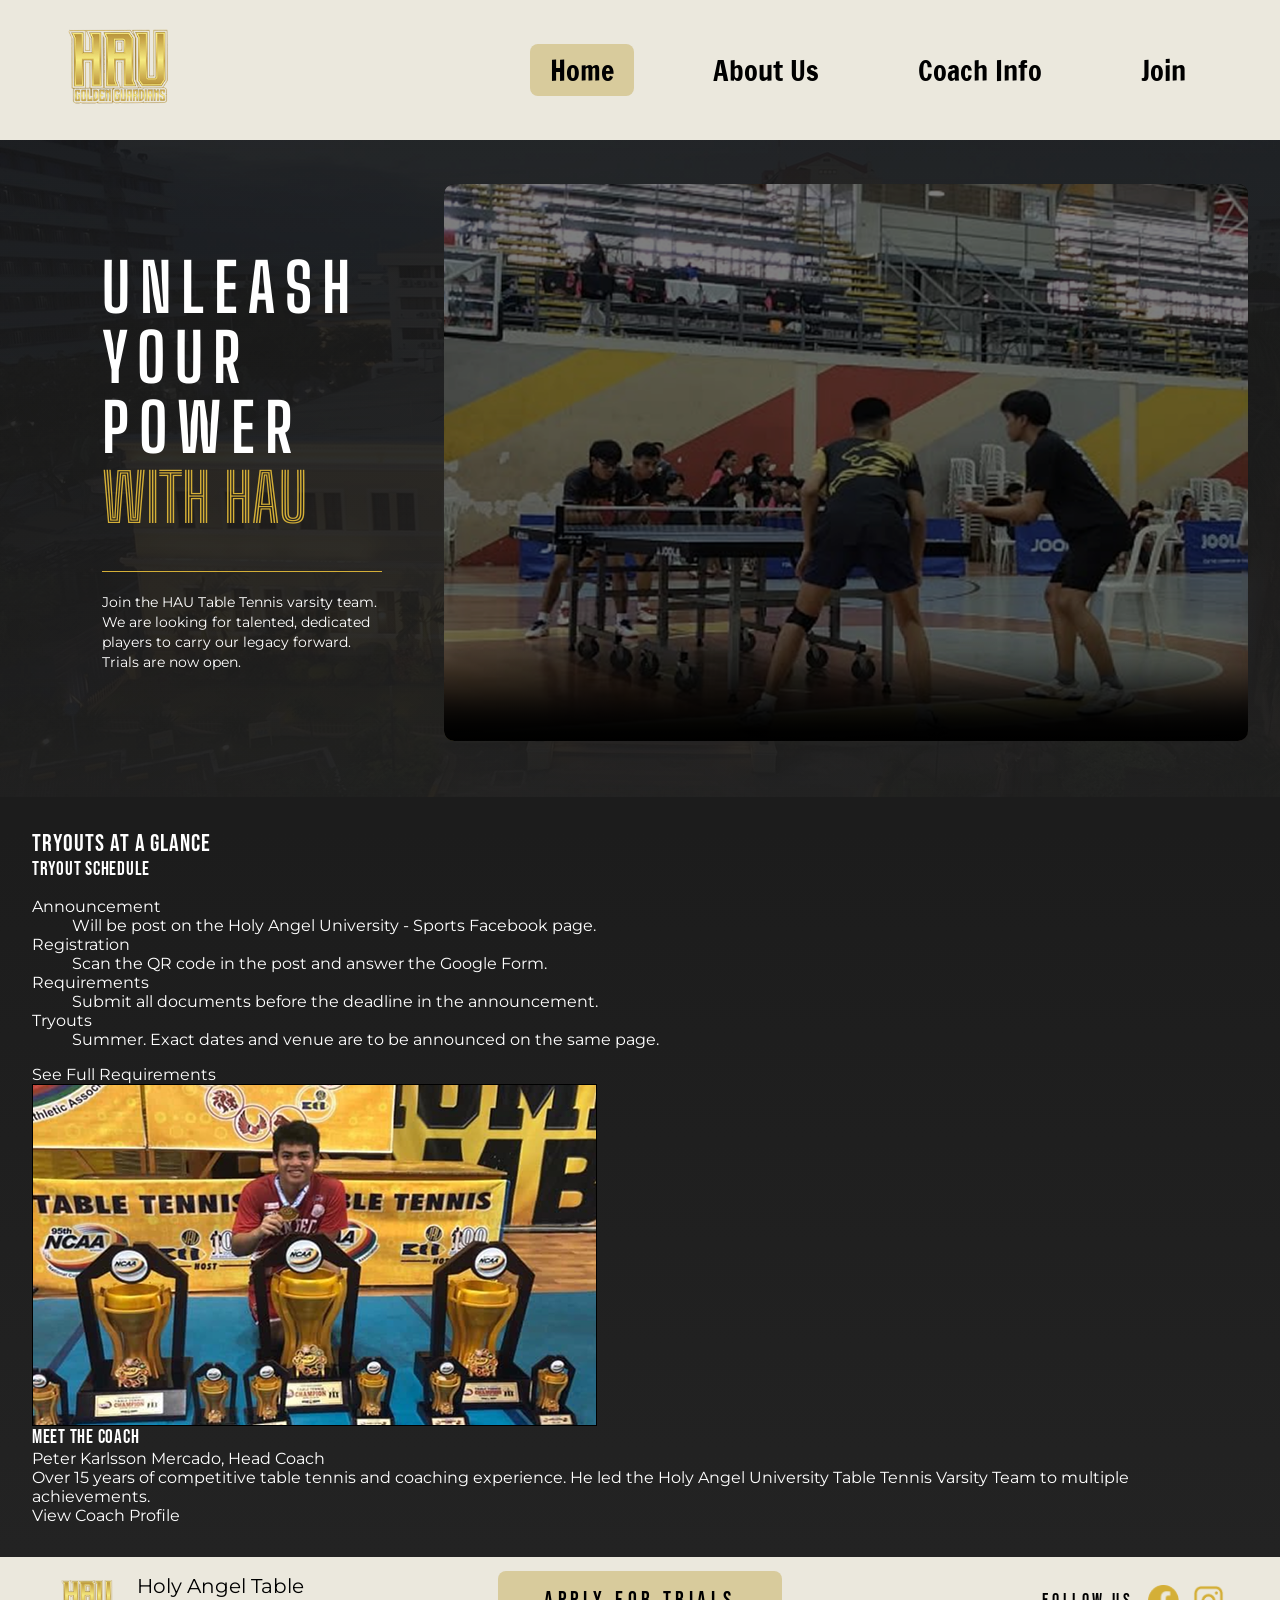
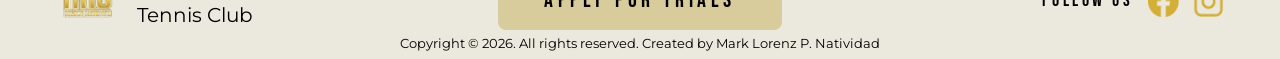
==== commit fc503e31: "Update based on critiques" ====
--- a/index.html
+++ b/index.html
@@ -5,7 +5,7 @@
         Author: Natividad, Mark Lorenz P.
         Section: WD-202
         Activity: HAU Table Tennis Website (Own Version)
-        Date: October 12, 2026
+        Date: October 16, 2026
     -->
     <title>Holy Angel Table Tennis Club - Home</title>
     <meta charset="utf-8">
@@ -22,6 +22,7 @@
             <a href = "index.html">
                 <img src = "img/hau-logo.png" alt = "HAU Golden Guardians logo" />
             </a>
+            <button id = "menu-btn" aria-label = "Toggle navigation" aria-expanded = "false">&#9776;</button>
             <nav id = "nav-menu">
                 <ul>
                     <li><a href = "index.html" class = "active">Home</a></li>
@@ -46,6 +47,41 @@
                     <a class = "hero-btn" href = "join.html">Apply for Trials Now</a>
                 </article>
             </section>
+
+            <section id = "quick-info">
+                <h2 class = "section-title">Tryouts at a Glance</h2>
+                <div class = "quick-grid">
+                    <article class = "quick-card">
+                        <h3>Tryout Schedule</h3>
+                        <dl class = "schedule">
+                            <div>
+                                <dt>Announcement</dt>
+                                <dd>Will be post on the Holy Angel University - Sports Facebook page.</dd>
+                            </div>
+                            <div>
+                                <dt>Registration</dt>
+                                <dd>Scan the QR code in the post and answer the Google Form.</dd>
+                            </div>
+                            <div>
+                                <dt>Requirements</dt>
+                                <dd>Submit all documents before the deadline in the announcement.</dd>
+                            </div>
+                            <div>
+                                <dt>Tryouts</dt>
+                                <dd>Summer. Exact dates and venue are to be announced on the same page.</dd>
+                            </div>
+                        </dl>
+                        <a class = "quick-link" href = "join.html">See Full Requirements</a>
+                    </article>
+                    <article class = "quick-card">
+                        <img class = "teaser-img" src = "img/CoachChamp.png" alt = "Coach Mercado with NCAA trophies" />
+                        <h3>Meet the Coach</h3>
+                        <p class = "teaser-name">Peter Karlsson Mercado, Head Coach</p>
+                        <p class = "teaser-text">Over 15 years of competitive table tennis and coaching experience. He led the Holy Angel University Table Tennis Varsity Team to multiple achievements.</p>
+                        <a class = "quick-link" href = "coach.html">View Coach Profile</a>
+                    </article>
+                </div>
+            </section>
         </main>
 
         <footer>
@@ -62,6 +98,7 @@
             <p class = "copy">Copyright &copy; 2026. All rights reserved. <br class = "br-mobile" />Created by Mark Lorenz P. Natividad</p>
         </footer>
     </div>
+    <script src = "script.js"></script>
 </body>
 
 </html>
--- a/styles.css
+++ b/styles.css
@@ -3,7 +3,7 @@
 /*
    Author: Natividad, Mark Lorenz P.
    Section: WD-202
-   Date: October 12, 2026
+   Date: October 14, 2026
 */
 
 /* CSS Reset */
@@ -24,6 +24,18 @@
     min-height: 100vh;
     color: #ffffff;
     font-family: 'Montserrat', sans-serif;
+    animation: fadeIn 0.5s ease-in;
+    transition: opacity 0.4s ease;
+}
+
+/* Page transition: fade in and fade out */
+@keyframes fadeIn{
+    from{ opacity: 0; }
+    to{ opacity: 1; }
+}
+
+body.leaving{
+    opacity: 0;
 }
 
 img, video{
@@ -34,6 +46,16 @@
 a{
     color: inherit;
     text-decoration: none;
+}
+
+/* Accessibility: focus outline and touch targets */
+a:focus, button:focus, input:focus, textarea:focus{
+    outline: 3px solid #D8CB9C;
+    outline-offset: 2px;
+}
+
+button, input[type = "submit"], input[type = "reset"], nav li a, .btn-footer{
+    min-height: 44px;
 }
 
 /* ========================================================================== */
@@ -84,7 +106,6 @@
 header{
     position: relative;
     display: flex;
-    flex-wrap: wrap;
     justify-content: space-between;
     align-items: center;
     background-color: #EBE8DD;
@@ -96,24 +117,44 @@
     width: auto;
 }
 
-/* CSS styles for navigation area (always visible for now) */
+/* CSS styles for hamburger button */
+#menu-btn{
+    background-color: #D8CB9C;
+    border: none;
+    border-radius: 8px;
+    font-size: 1.4em;
+    padding: 2px 10px;
+    cursor: pointer;
+}
+
+/* CSS styles for navigation area */
 nav{
+    position: absolute;
+    top: 100%;
+    left: 0;
     width: 100%;
+    background-color: #EBE8DD;
+    max-height: 0;
+    overflow: hidden;
+    transition: max-height 0.4s ease;
+    z-index: 10;
+}
+
+nav.open{
+    max-height: 300px;
 }
 
 nav ul{
-    display: flex;
-    flex-wrap: wrap;
-    justify-content: center;
     list-style-type: none;
+    text-align: center;
 }
 
 nav li a{
     display: block;
     font-family: 'Francois One', sans-serif;
-    font-size: 1.1em;
+    font-size: 1.2em;
     color: #000000;
-    padding: 0.6em 0.9em;
+    padding: 0.7em;
 }
 
 nav li a.active{
@@ -406,7 +447,6 @@
     font-size: 0.7em;
     line-height: 1.5;
 }
-
 
 /* ========================================================================== */
 
@@ -1469,3 +1509,335 @@
 
 
 
+/* MEDIA QUERY FOR PRINT */
+
+@page{
+    margin: 0.5in;
+}
+
+@media print{
+    /* Print: Print backgrounds and colors */
+    *{
+        -webkit-print-color-adjust: exact;
+        print-color-adjust: exact;
+    }
+
+    body{
+        background: #ffffff;
+        color: #000000;
+        min-height: 0;
+        animation: none;
+    }
+
+    #container{
+        display: block;
+        min-height: 0;
+        max-width: none;
+    }
+
+    main{
+        display: block;
+        color: #000000;
+    }
+
+    /* Print: Style rules for header and nav */
+    header{
+        flex-direction: column;
+        justify-content: center;
+        background-color: #ffffff;
+        padding: 0 0 8px;
+    }
+
+    header img{
+        height: 120px;
+    }
+
+    nav{
+        position: static;
+        width: auto;
+        max-height: none;
+        overflow: visible;
+        background-color: transparent;
+        margin-top: 12px;
+    }
+
+    nav ul{
+        gap: 0;
+        justify-content: center;
+    }
+
+    nav li a, nav li a.active{
+        font-size: 1.6em;
+        padding: 6px 24px;
+        border-radius: 0;
+        background-color: transparent;
+        color: #000000;
+        border-right: 1px solid #aaaaaa;
+    }
+
+    nav li:last-child a{
+        border-right: none;
+    }
+
+    /* Print: Style rule for sections */
+    #about, #coach, #join{
+        max-width: none;
+        margin: 24px auto 0;
+        padding: 8px 0;
+    }
+
+    /* Print: Style rules for home */
+    #hero{
+        width: 92%;
+        margin: 24px auto 0;
+        padding: 40px 32px;
+        grid-template-columns: minmax(0, 0.85fr) minmax(0, 2fr);
+        grid-gap: 20px;
+        color: #ffffff;
+    }
+
+    .hero-text h1{
+        font-size: 2.2em;
+    }
+
+    .hero-text p{
+        max-width: none;
+    }
+
+    .hero-text p{
+        color: #ffffff;
+        font-size: 0.8em;
+    }
+
+    .hero-btn{
+        display: none;
+    }
+
+    /* Print: Hide video controls */
+    video::-webkit-media-controls{
+        display: none !important;
+    }
+
+    /* Print: Style rules for about */
+    .about-photos img{
+        border: 1px solid #3F3F3F;
+        border-radius: 0;
+    }
+
+    .about-text h1{
+        color: #A1A4A9;
+    }
+
+    .about-text .eyebrow, .about-text .para, .outline{
+        color: #D4AF37;
+    }
+
+    .motto{
+        color: #3F3F3F;
+    }
+
+    /* Print: Style rules for coach with watermark */
+    #coach{
+        background: url("img/school-logo.png") center center / contain no-repeat;
+        /* Print: Photos aligned to the top */
+        align-items: start;
+        margin-top: 8px;
+        padding-top: 0;
+    }
+
+    .coach-photos{
+        align-self: start;
+    }
+
+    .coach-info h1{
+        color: #3F3F3F;
+    }
+
+    .coach-info .eyebrow, .coach-info .role, .coach-info h3{
+        color: #B8941F;
+    }
+
+    .coach-info ul, .coach-info li{
+        color: #000000;
+    }
+
+    .coach-info .contact-box, .coach-info .contact-box a{
+        color: #D4AF37;
+    }
+
+    /* Print: Style rules for join, table fits page 1 */
+    #join{
+        margin-top: 8px;
+    }
+
+    .apply{
+        font-size: 2.6em;
+        margin-bottom: 6px;
+    }
+
+    .banner{
+        border-radius: 0;
+    }
+
+    #join table{
+        border-collapse: separate;
+        border-spacing: 0;
+        border: 1px solid #E4E0C3;
+        border-radius: 8px;
+        overflow: hidden;
+        margin: 10px 0 0;
+        break-inside: avoid;
+        page-break-inside: avoid;
+    }
+
+    #join tr{
+        break-inside: avoid;
+    }
+
+    #join th{
+        font-size: 1.25em;
+        padding: 8px 10px;
+    }
+
+    #join td{
+        font-size: 0.72em;
+        line-height: 1.35;
+        padding: 6px 10px;
+    }
+
+    #join th, #join td{
+        background-color: #ffffff;
+        color: #8F9298;
+        border: none;
+        border-right: 1px solid #EFECD6;
+        border-bottom: 1px solid #EFECD6;
+        height: auto;
+        font-weight: 300;
+    }
+
+    #join th{
+        color: #9A9DA3;
+        font-family: 'Big Shoulders Display', 'Arial Narrow', Impact, sans-serif;
+        font-weight: 700;
+        text-transform: uppercase;
+    }
+
+    #join th:last-child, #join td:last-child{
+        border-right: none;
+    }
+
+    #join tr:last-child td{
+        border-bottom: none;
+    }
+
+    /* Print: Form starts on page 2 */
+    #join form{
+        break-before: page;
+        background: none;
+        padding: 0;
+        margin: 0;
+    }
+
+    fieldset legend{
+        color: #A1A4A9;
+    }
+
+    label{
+        display: none;
+    }
+
+    input[type = "text"], input[type = "email"], input[type = "tel"], textarea{
+        background-color: #ffffff;
+        color: #555555;
+        border: 1px solid #555555;
+        margin-bottom: 28px;
+    }
+
+    input::placeholder, textarea::placeholder{
+        color: #A1A4A9;
+    }
+
+    #submit, #reset{
+        background: none;
+        width: auto;
+        padding: 10px 20px;
+    }
+
+    #submit{
+        color: #A1A4A9;
+    }
+
+    #reset{
+        color: #000000;
+    }
+
+    .contact-grid{
+        display: block;
+        margin-top: 24px;
+    }
+
+    .contact-grid .contact-box{
+        background: none;
+        padding: 0;
+        margin-bottom: 20px;
+        color: #A1A4A9;
+    }
+
+    .contact-grid .contact-box h3, .contact-grid .contact-box a{
+        color: #A1A4A9;
+    }
+
+    .contact-grid .contact-box img{
+        filter: brightness(0) opacity(0.4);
+    }
+
+    /* Print: Style rules for footer */
+    footer{
+        background-color: #ffffff;
+        color: #000000;
+        margin-top: 24px;
+        padding: 14px 0 5px;
+        /* Print: Keep footer on one page */
+        break-inside: avoid;
+        page-break-inside: avoid;
+    }
+
+    /* Print: Copyright inside footer */
+    footer .copy{
+        grid-column: 1 / -1;
+        text-align: center;
+        border-top: 0;
+        margin: 6px 0 0;
+        padding: 0;
+    }
+
+    .foot-brand img{
+        height: 56px;
+    }
+
+    .foot-brand p{
+        font-size: 1.15em;
+    }
+
+    .btn-footer{
+        display: block;
+        background: none;
+        color: #000000;
+        padding: 0;
+        min-height: 0;
+        font-size: 1.4em;
+        letter-spacing: 0.12em;
+    }
+
+    .follow span{
+        color: #000000;
+    }
+
+    .follow img{
+        height: 26px;
+    }
+
+    h1, h2, h3, table, figure, .contact-grid{
+        break-inside: avoid;
+    }
+}
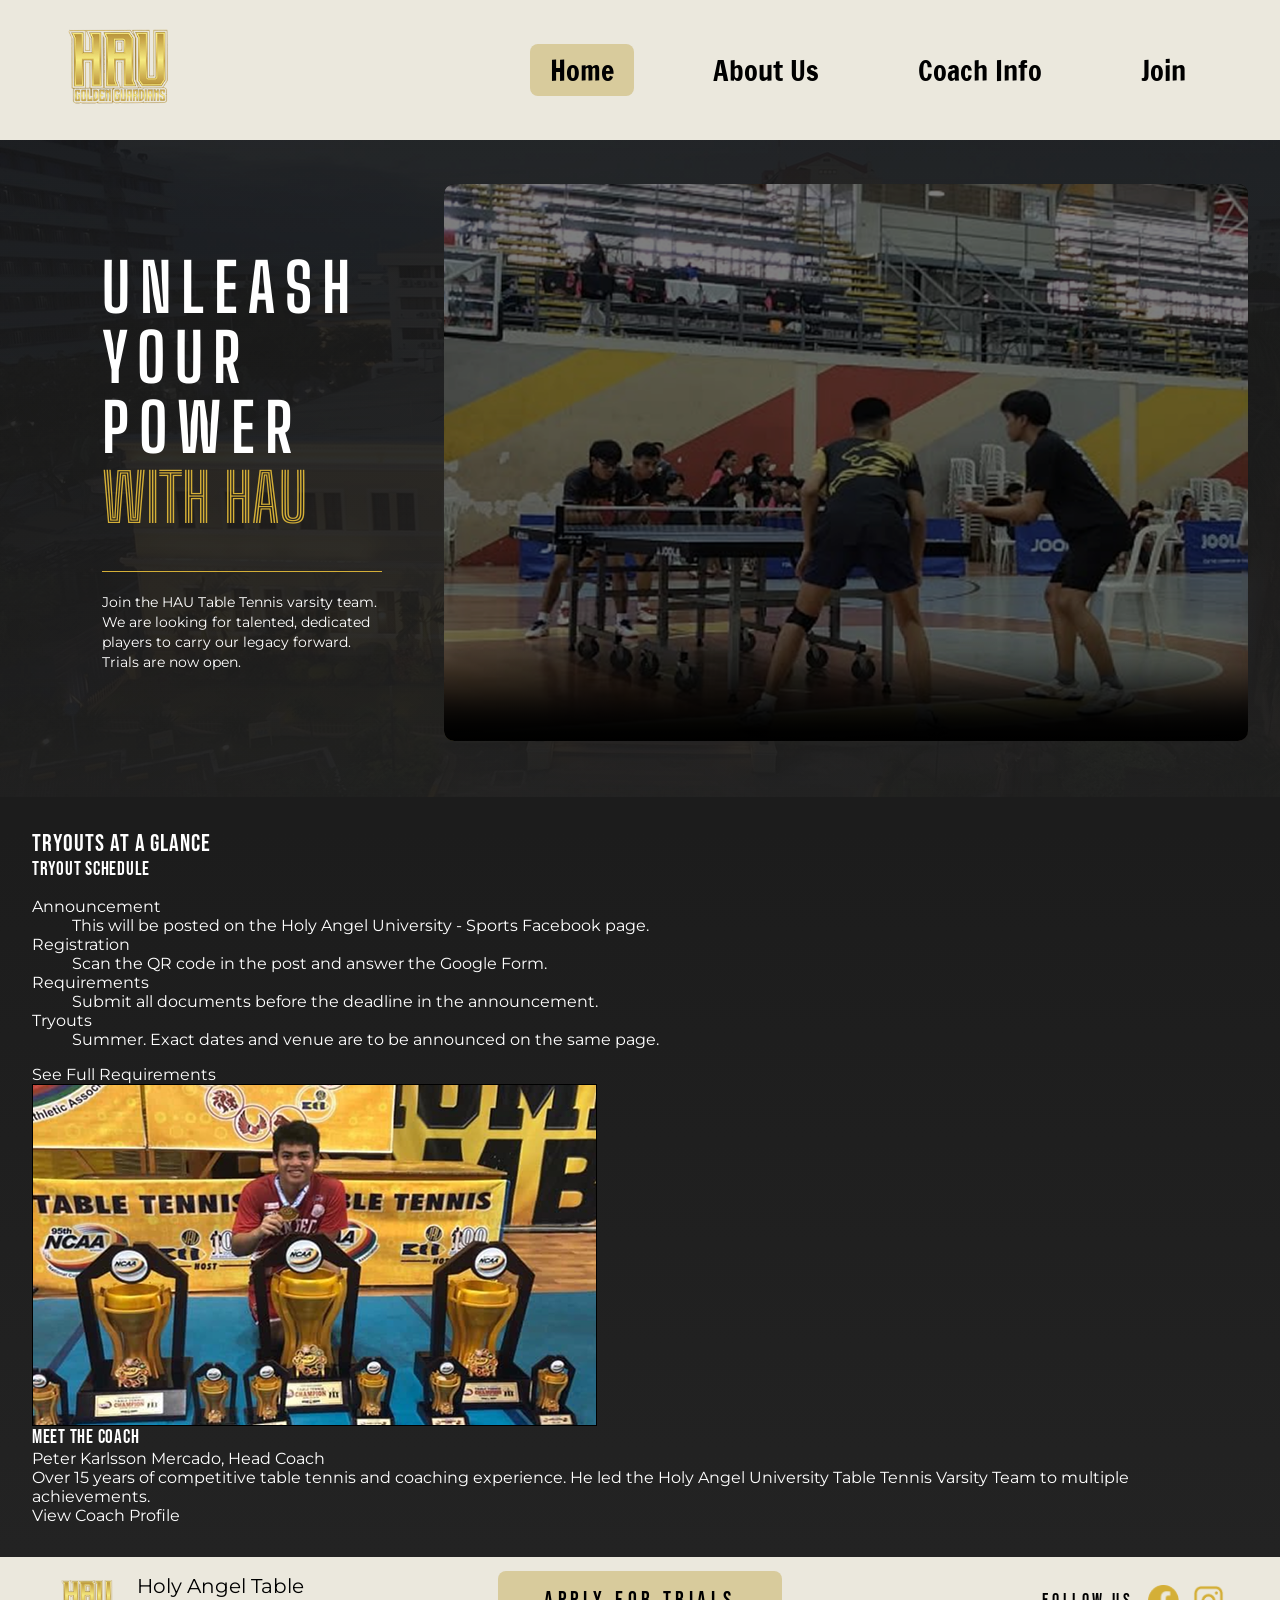
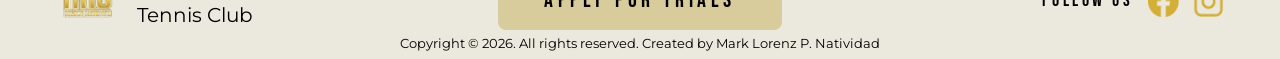
==== commit e5c17d0e: "Update" ====
--- a/index.html
+++ b/index.html
@@ -56,7 +56,7 @@
                         <dl class = "schedule">
                             <div>
                                 <dt>Announcement</dt>
-                                <dd>Will be post on the Holy Angel University - Sports Facebook page.</dd>
+                                <dd>This will be posted on the Holy Angel University - Sports Facebook page.</dd>
                             </div>
                             <div>
                                 <dt>Registration</dt>
